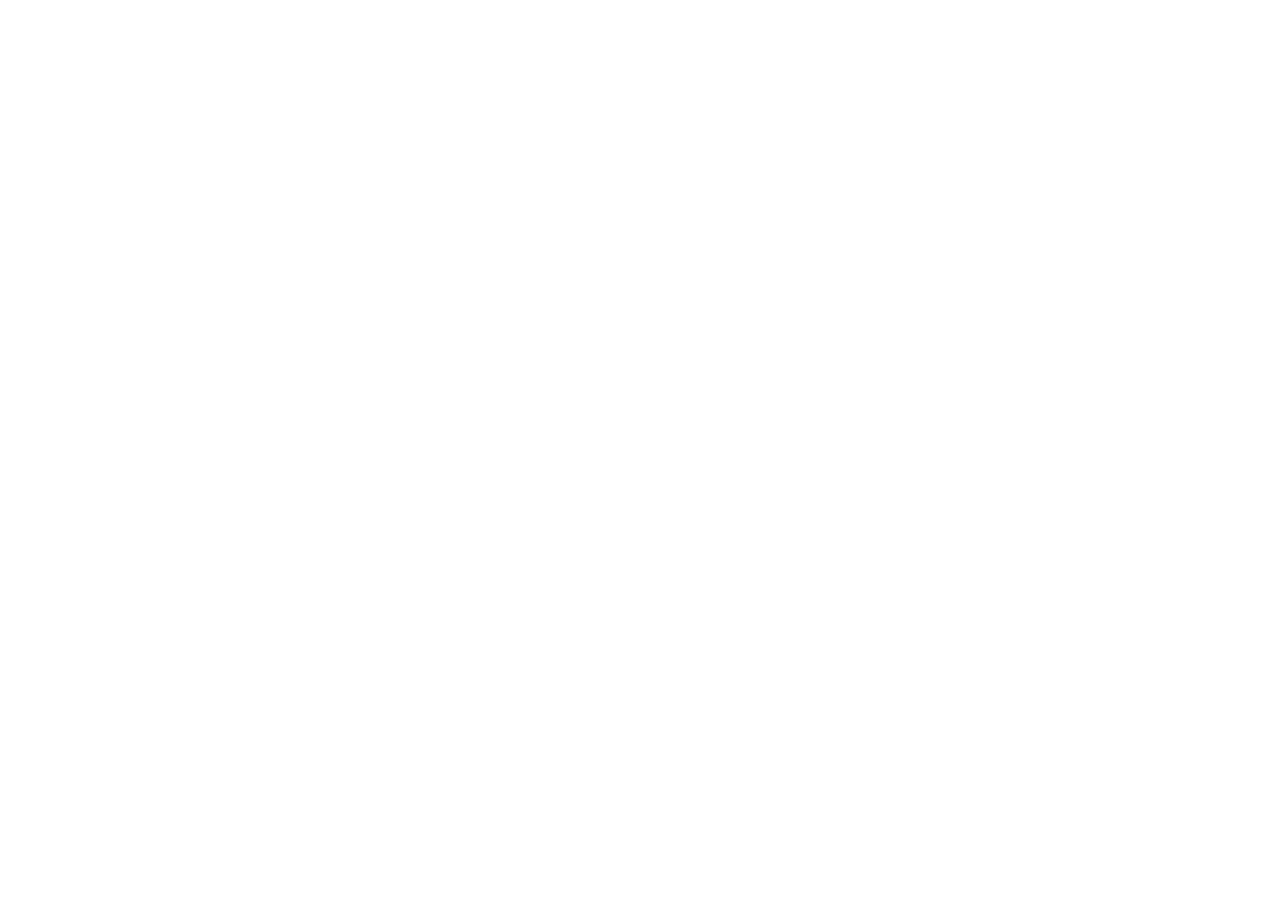
==== recipes/caesar-salad.html @ af9dce03 "Recipes page worgs without the third recipes (Caesar Salad)" ====
<!DOCTYPE html>
<html lang="en">
<head>
    <meta charset="UTF-8">
    <meta http-equiv="X-UA-Compatible" content="IE=edge">
    <meta name="viewport" content="width=device-width, initial-scale=1.0">
    <title>Caesar Salad</title>
</head>
<body>
    
</body>
</html>
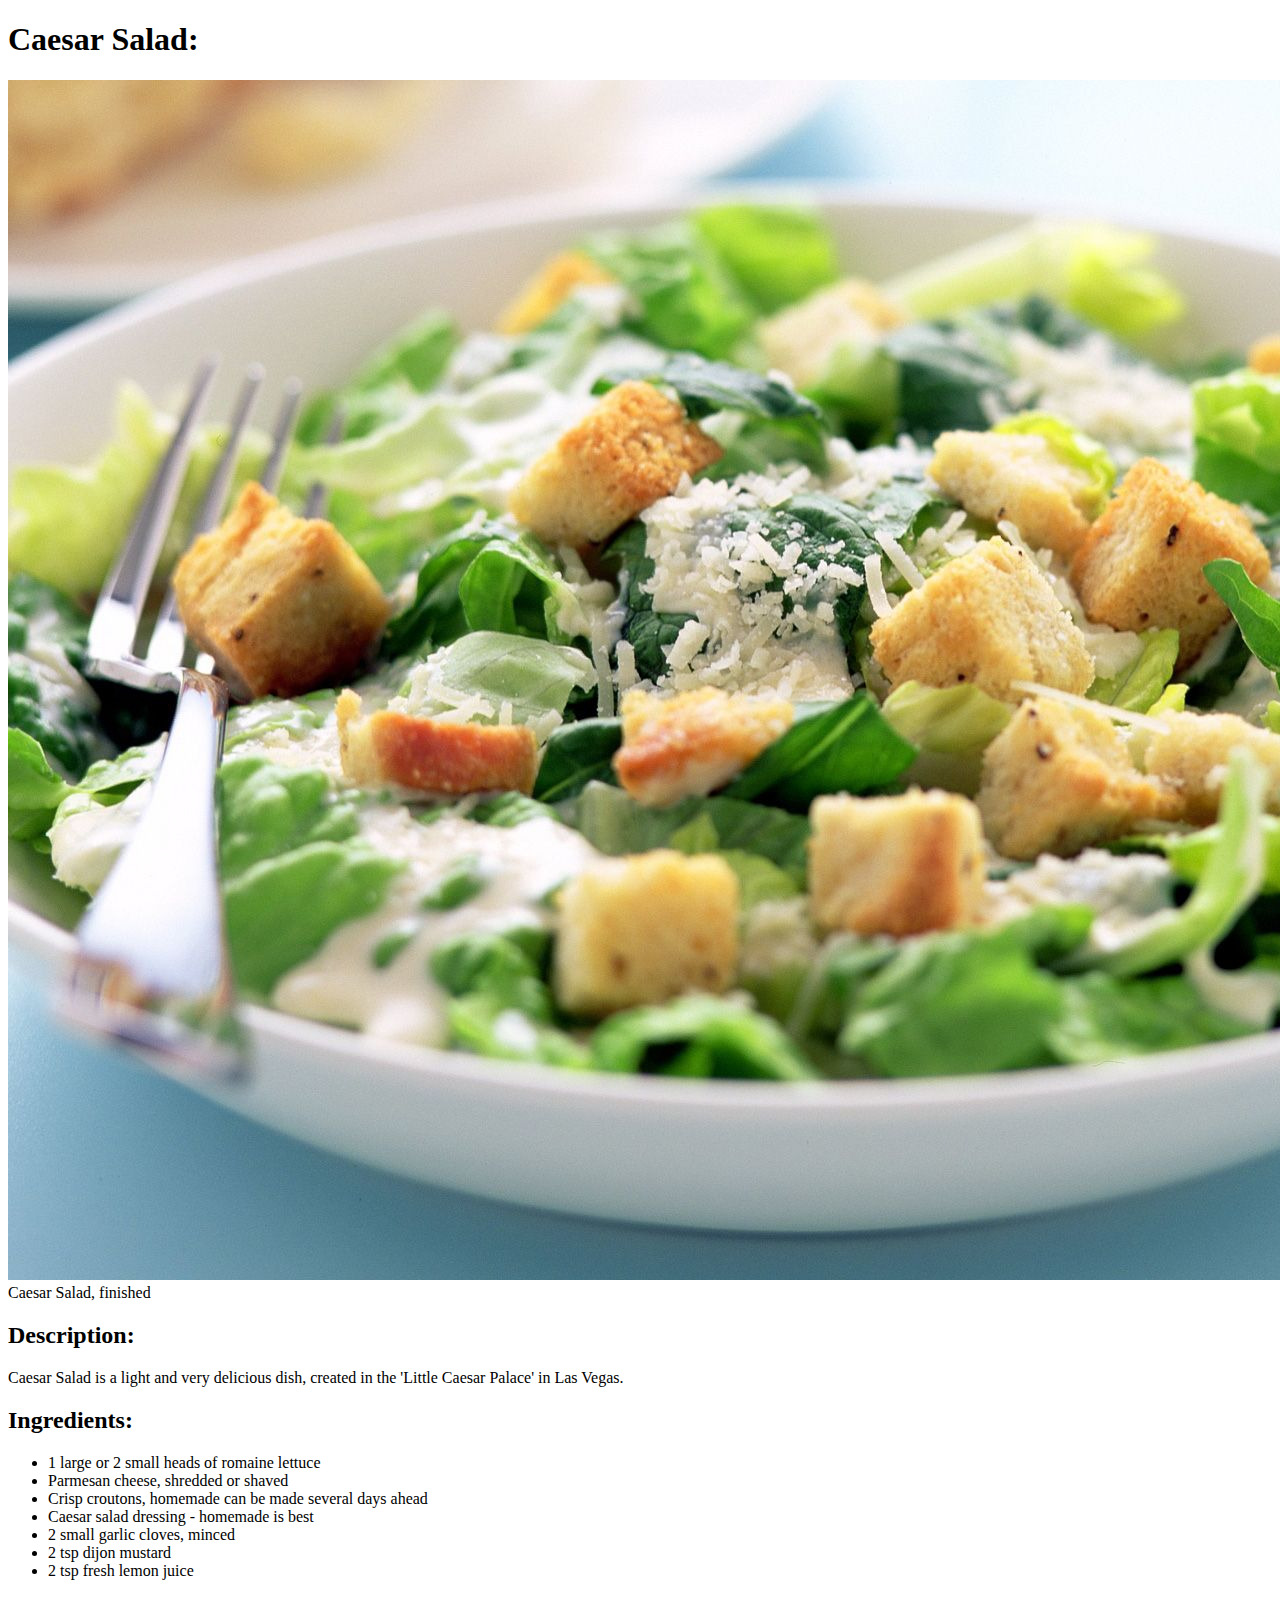
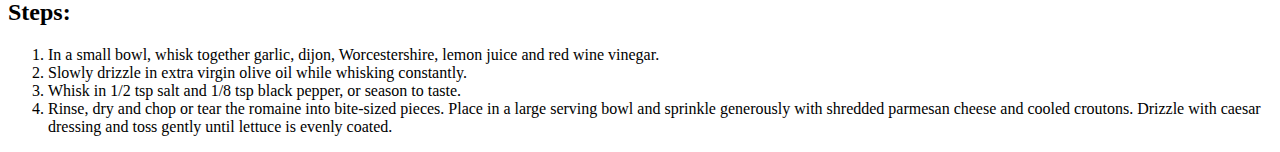
==== commit dee0792d: "all 3 recepies with images too big" ====
--- a/recipes/caesar-salad.html
+++ b/recipes/caesar-salad.html
@@ -7,6 +7,27 @@
     <title>Caesar Salad</title>
 </head>
 <body>
-    
+    <h1>Caesar Salad:</h1>
+    <img src="../images/caesarsalad.jpg" alt="caesar-salad">
+    <figcaption>Caesar Salad, finished</figcaption>
+    <h2>Description:</h2>
+    <p>Caesar Salad is a light and very delicious dish, created in the 'Little Caesar Palace' in Las Vegas.</p>
+    <h2>Ingredients:</h2>
+    <ul>
+        <li>1 large or 2 small heads of romaine lettuce</li>
+        <li>Parmesan cheese, shredded or shaved</li>
+        <li>Crisp croutons, homemade can be made several days ahead</li>
+        <li>Caesar salad dressing - homemade is best</li>
+        <li>2 small garlic cloves, minced</li>
+        <li>2 tsp dijon mustard</li>
+        <li>2 tsp fresh lemon juice</li>
+    </ul>
+    <h2>Steps:</h2>
+    <ol>
+        <li>In a small bowl, whisk together garlic, dijon, Worcestershire, lemon juice and red wine vinegar.</li>
+        <li>Slowly drizzle in extra virgin olive oil while whisking constantly.</li>
+        <li>Whisk in 1/2 tsp salt and 1/8 tsp black pepper, or season to taste.</li>
+        <li>Rinse, dry and chop or tear the romaine into bite-sized pieces. Place in a large serving bowl and sprinkle generously with shredded parmesan cheese and cooled croutons. Drizzle with caesar dressing and toss gently until lettuce is evenly coated.</li>
+    </ol>   
 </body>
 </html>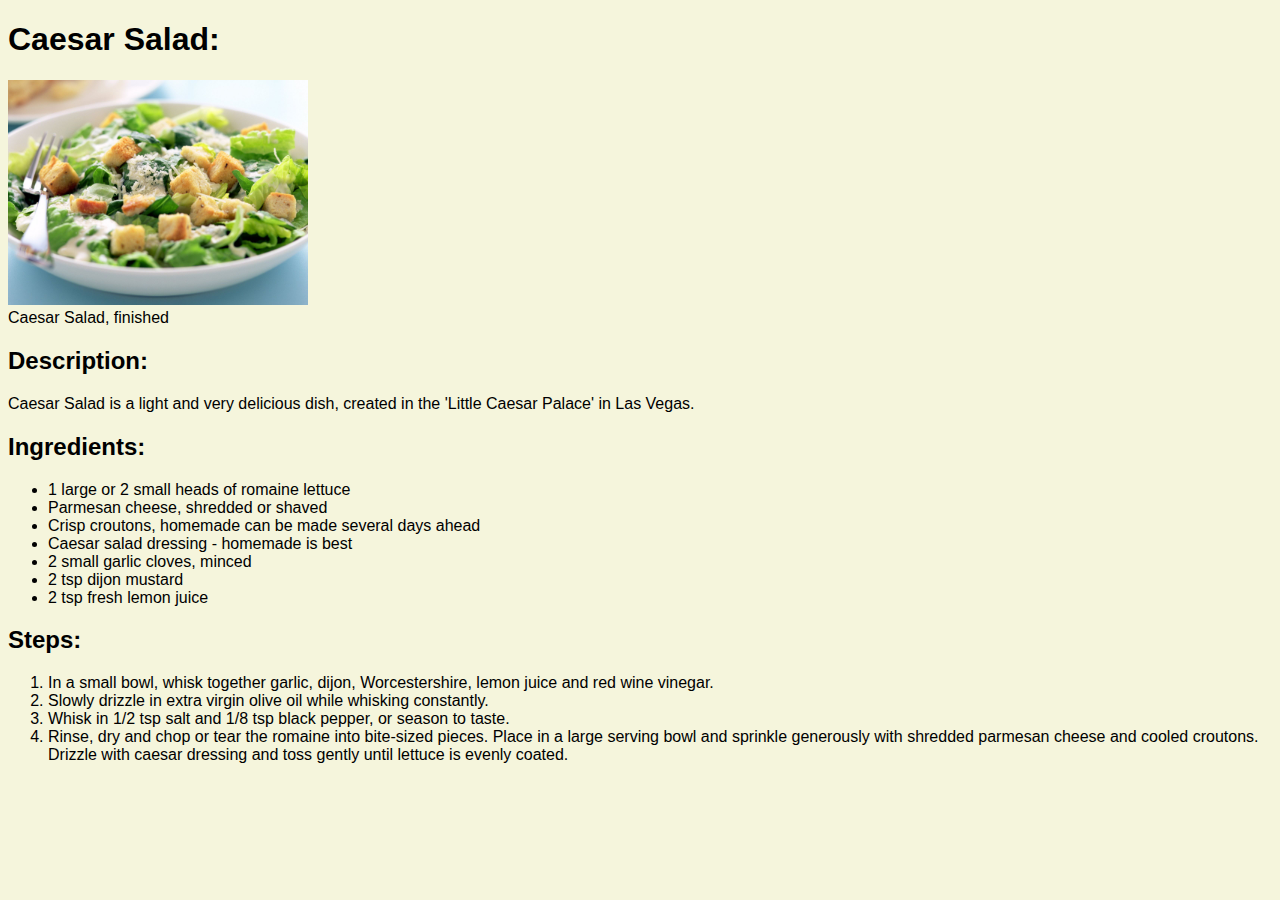
==== commit 5690ba0e: "added CSS files and code" ====
--- a/recipes/caesar-salad.html
+++ b/recipes/caesar-salad.html
@@ -4,6 +4,7 @@
     <meta charset="UTF-8">
     <meta http-equiv="X-UA-Compatible" content="IE=edge">
     <meta name="viewport" content="width=device-width, initial-scale=1.0">
+    <link rel="stylesheet" href="cesaersalad.css" />
     <title>Caesar Salad</title>
 </head>
 <body>
--- a/recipes/cesaersalad.css
+++ b/recipes/cesaersalad.css
@@ -0,0 +1,9 @@
+body {
+    background-color: beige;
+    font-family: 'Segoe UI', Tahoma, Geneva, Verdana, sans-serif;
+}
+
+img {
+    height: auto;
+    width: 300px;
+}